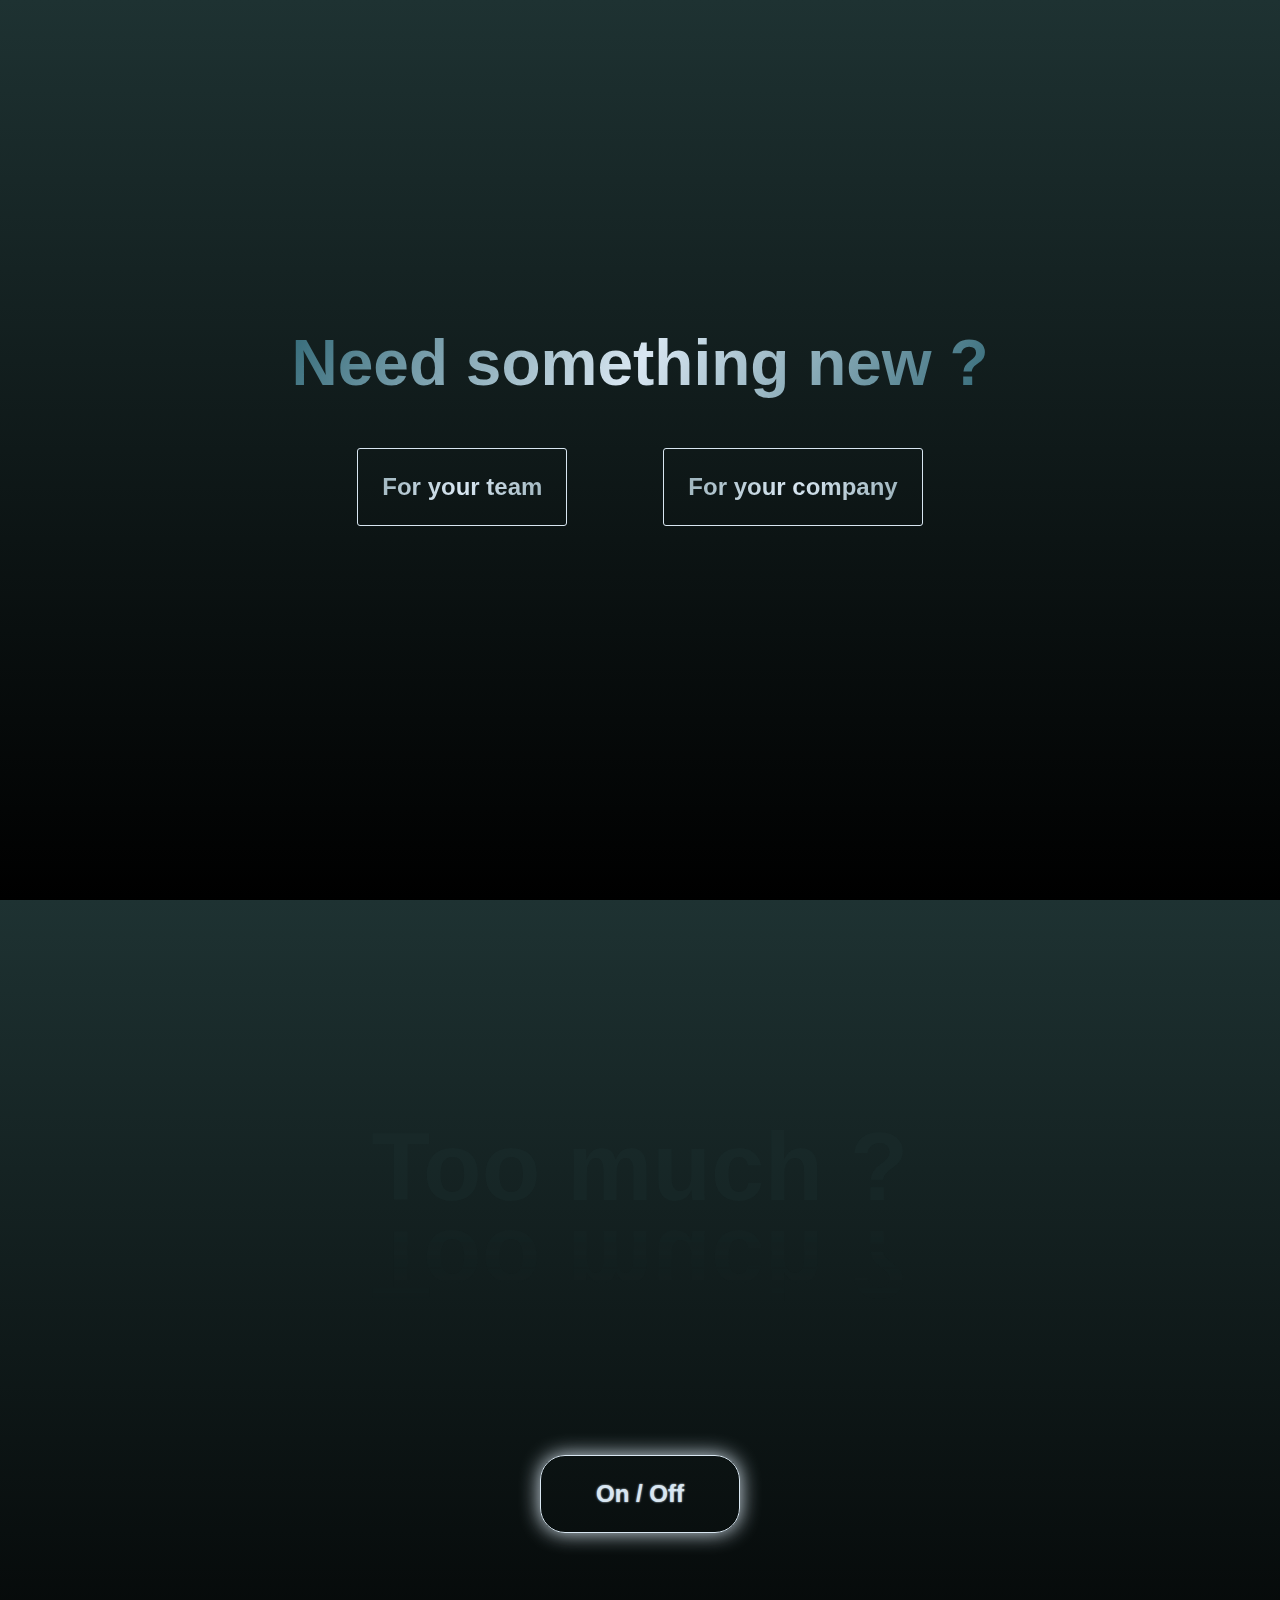
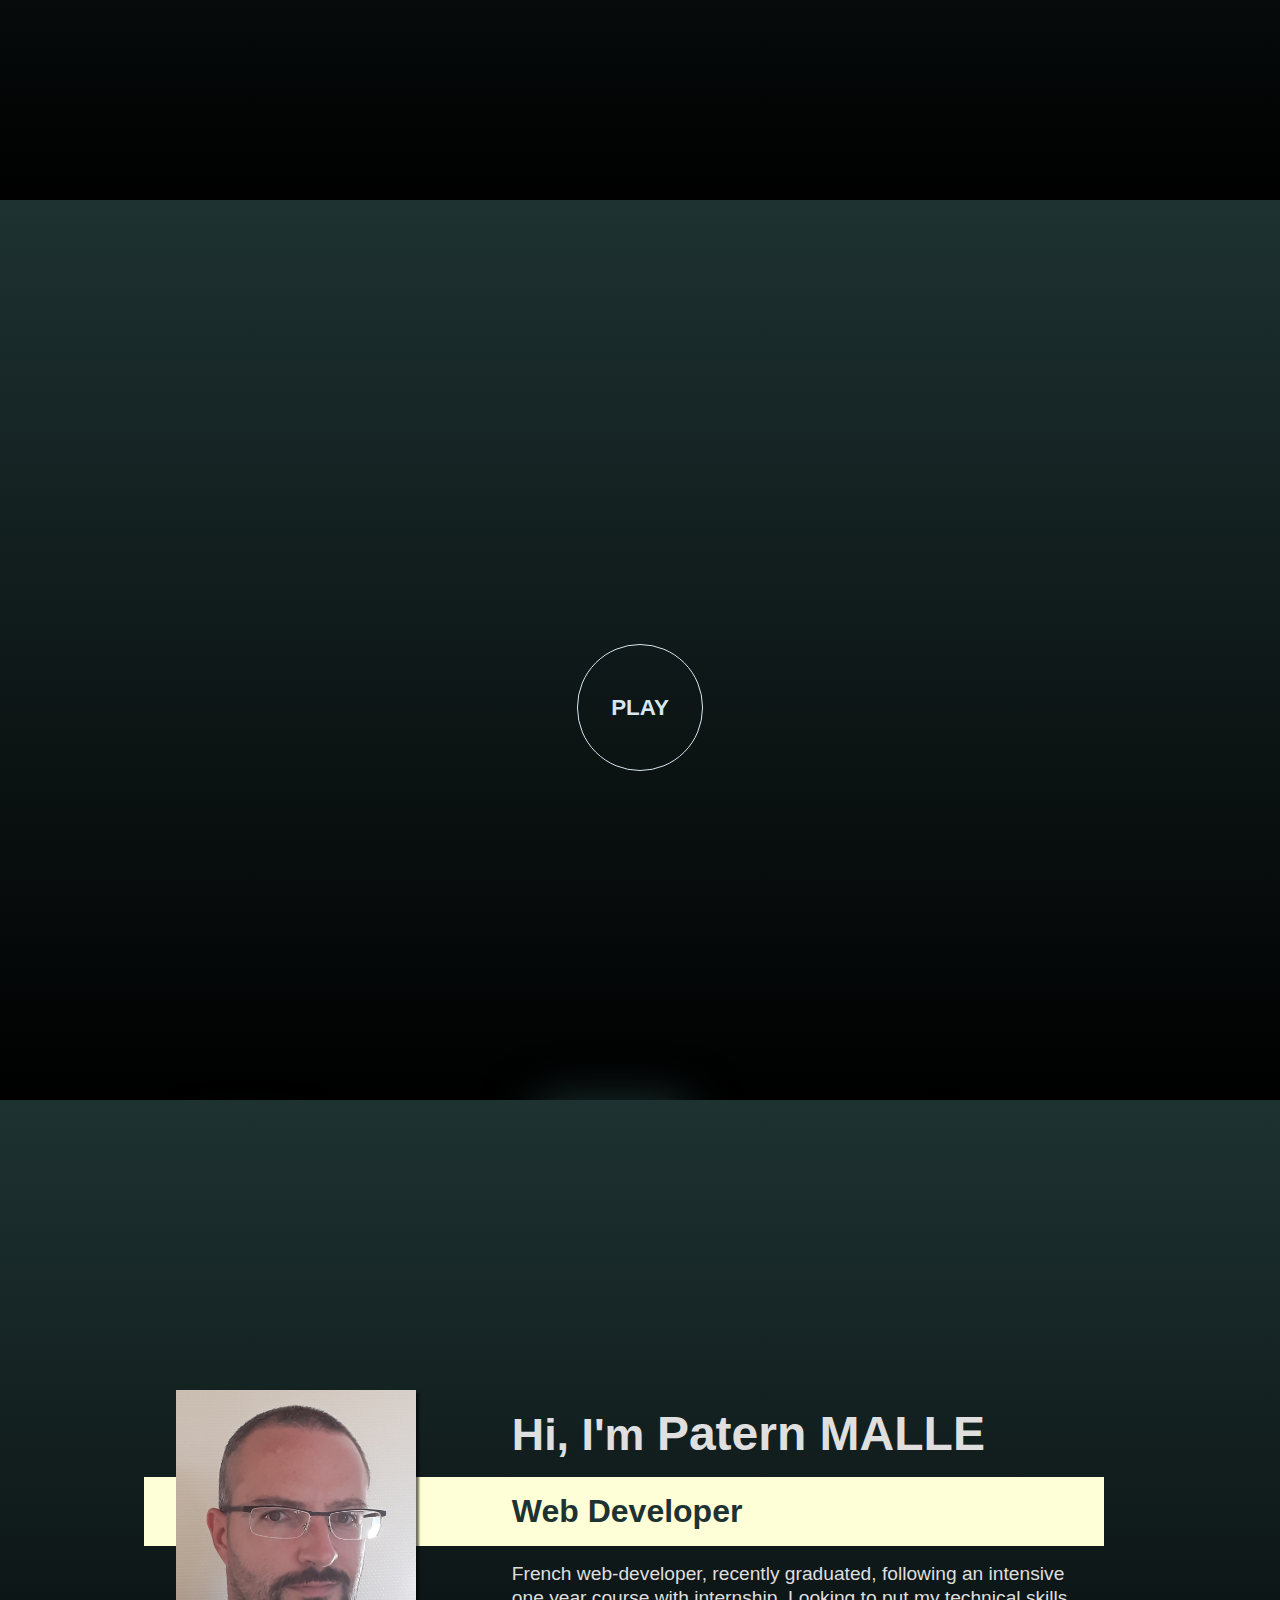
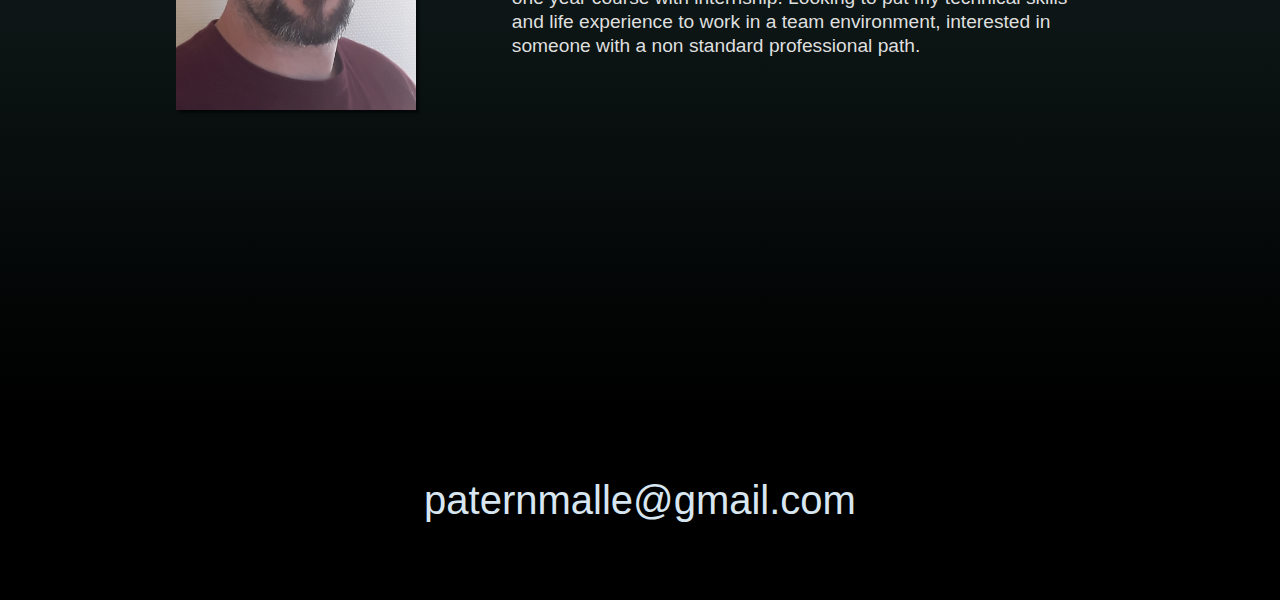
==== index.html @ 7f981d02 "First commit with VScode" ====
<!DOCTYPE html>
<html lang="en">
<head>
    <meta charset="UTF-8">
    <meta http-equiv="X-UA-Compatible" content="IE=edge">
    <meta name="viewport" content="width=device-width, initial-scale=1.0">
    <title>Portfolio</title>
    <link rel="stylesheet" href="style.css">
    <script src="app.js" defer></script>    <!-- Here we use 'defer' instead of putting script at the end -->
</head>

<body>
    <div class="wrapper">
        <!-- Screen 1 - Welcome -->
        <div class="screen s1">
            <h1 id="welcomeText" class="glitchy">Need something new ?</h1>
            <div id="boxes"></div>
            <div id="needsContainer">
                <h6 class="needOption">For your team</h6>
                <h6 class="needOption">For your company</h6>
            </div>
        </div>

        <!-- Screen 2 - Too much -->
        <div class="screen s2">
            <h2 contenteditable="true" spellcheck="false" id="effect" class="off">Too much ?</h2>
            <label id="onOff" >
                <input type="checkbox" checked="true" onclick="toggle()">
                <h6 id="onOffButton">On / Off</h6>
            </label>
        </div>

        <!-- Screen 3 - Dispensable animations -->
        <div class="screen s3">
            <div class="titleContainer" >

                <div class="swipe3 Dispensable">
                    <h1 class="text3 Dispensable">Dispensable</h1>
                </div>

                <div class="swipe3 Animations">
                    <h1 class="text3 Animations"> animations</h1>
                </div>

                <!-- <div class="rotation QuestionMark"> -->
                    <h1 class="text3 QuestionMark"> ?</h1>
                <!-- </div> -->

            </div>

            <button id="playButton" onclick=playAnimation()>PLAY</button>

            <div class="animation-area">
                <ul class="box-area">
                    <li></li>
                    <li></li>
                    <li></li>
                    <li></li>
                    <li></li>
                    <li></li>
                </ul>
            </div>
        </div>

        <!-- Screen 4 - Contact me -->
        <div class="screen s4">
            <div class="card">
                <img src="assets/portrait.png" class="portrait">
                <div class="content">
                    <h1 class="hello">Hi, I'm <strong class="name">Patern MALLE</strong></h1>
                    <h2 class="webDev">Web Developer</h2>
                    <p class="sumUp">French web-developer, recently graduated, following an intensive one year course with internship. Looking to put my technical skills and life experience to work in a team environment, interested in someone with a non standard professional path.</p>
                </div>
            </div>
        </div>

        <footer class="screen s5" id="footer">
            <a href="mailto:paternmalle@gmail.com" class="footer_link">paternmalle@gmail.com</a>
        </footer>
    </div> 

    
</body>
</html>
---- style.css ----
/* ===============================================================================================
SUMMARY
==================================================================================================
    General styling
    Screen 1 => Welcome
    Screen 2 => Too much
    Screen 3 => Dispensable animations
    Screen 4 => My presentation
    Screen 5
    Footer => Contact me
*/


/* ===============================================================================================================
    General styling
================================================================================================================ */
* {
    box-sizing: border-box;
    font-family: 'Roboto', sans-serif;
    margin: 0;
    padding: 0;
}

.wrapper {
    width: 100%;
    position: relative;
}

.wrapper .screen {
    position: sticky;
    top: 0;
    width: 100vw;
    height: 100vh;
    background-size: cover;
}

.screen {
    display: flex;
    flex-direction: column;
    justify-content: center;
    align-items: center;
}


/* ===============================================================================================================
    Screen 1 - Welcome
================================================================================================================ */
.s1 {
    overflow: hidden;   /* no more glitch box outside screen */
}
#welcomeText {
    /* border: 1px solid white; */
    font-size: 4em;
    font-weight: 900;
    background-size: 100%;
    background-repeat: repeat;
    background-image: linear-gradient(120deg, rgb(53, 107, 121) 0%, rgba(216,230,241,1) 50%, rgb(53, 107, 121, 1) 100%);
    -webkit-background-clip: text;
    -webkit-text-fill-color: transparent; 
    -moz-background-clip: text;
    -moz-text-fill-color: transparent;
}

#welcomeText:hover + #boxes .box {
    opacity: 1;
}
#boxes {
    max-width: 100vw;
    background: red;
}
.box {
    position: absolute;
    background: linear-gradient(0deg, rgba(0,0,0,1) 0%, rgba(30,50,50,1) 100%);
    background-attachment: fixed;
    opacity: 0;
}

#needsContainer {
    display: flex;
}

.needOption {
    border: 1px solid rgba(216,230,241,1);
    border-radius: 3px;
    display: flex;
    font-size: 1.5rem;
    font-weight: 900;
    text-align: center;
    padding: 1em;
    margin: 2em;

    background-size: 100%;
    background-repeat: repeat;
    background-image: linear-gradient(120deg, rgb(136, 162, 170) 0%, rgba(216,230,241,1) 50%, rgb(136, 162, 170, 1) 100%);
    -webkit-background-clip: text;
    -webkit-text-fill-color: transparent; 
    -moz-background-clip: text;
    -moz-text-fill-color: transparent;
}


/* ===============================================================================================================
    Screen 2 - Too much
================================================================================================================ */
#effect.off {
    position: relative;
    font-size: 6rem;
    color: rgba(30, 50, 50, 0.3);
    outline: none;
    line-height: 1em;
    -webkit-box-reflect: below 1px linear-gradient(transparent, rgba(0, 0, 0, 0.5));
}

#effect.on {
    position: relative;
    font-size: 6rem;
    color: rgb(53, 107, 121);

    -webkit-box-reflect: below 1px linear-gradient(transparent, rgba(0, 0, 0, 0.3));
    line-height: 1em;
    outline: none;
    animation: animate 5s linear infinite;
}

@keyframes animate {
    0%, 18%, 20%, 50.1%, 60%, 65.1%, 80%, 90.1%, 92% {
        color:rgba(216,230,241,1);
        text-shadow: none;
    }
    18.1%, 20.1%, 30%, 50%, 60.1%, 65%, 80.1%, 90%, 92.1%, 100% {
        color: rgb(226, 226, 226);
        text-shadow:    0 0 10px rgb(157, 209, 223),
                        0 0 20px rgb(157, 209, 223),
                        0 0 40px rgb(157, 209, 223),
                        0 0 80px rgb(157, 209, 223),
                        0 0 160px rgb(157, 209, 223);
    }
}

/* On/Off Button //////////////////////// */
#onOff {
    margin-top: 12em;
    display: flex;
    justify-content: center;
}

#onOffButton {
    border: 1px solid rgba(216,230,241,1);
    border-radius: 25px;
    font-size: 1.5rem;
    font-weight: 900;
    padding: 1em;
    margin: 2em;

    width: 200px;
    text-align: center;

    color: rgba(216,230,241,1);
    box-shadow: 0 0 1px rgba(216,230,241,1);
}

input {
    -webkit-appearance: none;
}

input:checked:hover + #onOffButton {
    text-shadow: 0 0 5px rgba(216,230,241,1);
    box-shadow: 0 0 40px rgba(216,230,241,1);
    transition: ease-in 200ms;
}

input:checked + #onOffButton {
    color: rgba(216,230,241,1);
    text-shadow: 0 0 2px rgba(216,230,241,1);
    box-shadow: 0 0 20px rgba(216,230,241,1);
    transition: ease-in 200ms;
}


/* ===============================================================================================================
    Screen 3 - Dispensable animations
================================================================================================================ */

.titleContainer {
    visibility: hidden;
    /* visibility: visible; */
    display: flex;
    padding: 1em;
    margin: 1em;
    /* outline: 1px solid greenyellow;
    color: greenyellow; */
}
.titleContainer.clicked {
    /* outline: 2px solid red; */
    visibility: visible;
    color: rgba(216,230,241,1);
    display: flex;
    padding: 1em;
    margin: 1em;
}
.text3 {
    font-size: 2em;
    line-height: 1;
    font-weight: 900;
    padding: 0.3em;
}
.text3.clicked {
    display: block;
    color: #FFF;
    font-size: 2em;
    line-height: 1;
    font-weight: 900;
    /* text-transform: uppercase; */
    padding: 0.3em;
}

/* DISPENSABLE ////////////////////////////////////// */
.swipe3.Dispensable.clicked {
    position: relative;
    width: fit-content;
}
.swipe3.Dispensable.clicked::after {
    display: block;
    content: '';
    position: absolute;
    top: 48%;
    left: 0;
    right: 100%;
    width: 0%;
    height: 5%;
    background: linear-gradient(-90deg, rgb(66, 95, 95) 0%, rgb(255, 255, 255) 100%);
    animation: swipe 0.5s ease-out 0.1s forwards;
    box-shadow: 0 0 20px rgba(216,230,241,1);
}
.text3.Dispensable.clicked {
    opacity: 0;
    animation: fade 3s ease-in 0.3s forwards;
}

/* ANIMATIONS ///////////////////////////////////////// */
.swipe3.Animations.clicked {
    position: relative;
    width: fit-content;  
}
.swipe3.Animations.clicked::after {
    display: block;
    content: '';
    position: absolute;
    top: 48%;
    left: 0;
    right: 100%;
    width: 0%;
    height: 5%;
    background: linear-gradient(-90deg, rgb(66, 95, 95) 0%, rgb(255, 255, 255) 100%);
    animation: swipe 0.5s ease-out 0.7s forwards;
    box-shadow: 0 0 20px rgba(216,230,241,1);
}
.text3.Animations.clicked {
    opacity: 0;
    animation: fade 3s ease-in 1s forwards;
}

/* Keyframes /////////////////////// */
@keyframes fade {
    from { opacity: 0; }
    to { opacity: 1; }
}
@keyframes swipe {
    0% {
        right: 100%;
        left: -4000%;
        width: 500%;
    }
    50% {
        right: 0;
        left: 0;
        width: 100%;
    }
    100% {
        right: 0;
        left: 100%;
        width: 0%;
    }
}

/* QUESTION MARK /////////////////////////////////////// */
.text3.QuestionMark.clicked {
    position: relative;
    top: 0;
    left: 1000px;
    animation: turn-fall 2s ease 1.5s 1 normal forwards;
}

@keyframes turn-fall {
    0% {
        position: relative;
        left: 1000px;
		transform: rotate(1440deg);
        top: 0;
	}
    25% {
        top: -300%;
    }
    50% {
        transform: rotate(-1440deg);
		position: relative;
        left: -1000px;
        top: 0;
    }
    75% {
        top: -300%;
    }
	100% {
        transform: rotate(1440deg);
		position: relative;
        top: 0;
        left: 0;
	}
}

/* Play Button ///////////////////////////////////////////////////////////////////////// */
#playButton {
    all: unset;

    margin-top: 12em;
    display: flex;
    align-items: center;
    justify-content: center;

    border: 1px solid rgba(216,230,241,1);
    border-radius: 50%;
    font-size: 1.4rem;
    font-weight: 900;
    padding: 1em;
    margin: 2em;

    width: 5rem;
    height: 5rem;
    text-align: center;

    color: rgba(216,230,241,1);

    animation: waiting 2s infinite;
}

#playButton:active {
    transform: translateY(3px);
}

@keyframes waiting {
    0% {
        box-shadow: 0 0 0 0 rgba(216,230,241,1);
    }
    50% {
        box-shadow: 0 0 15px 0 rgba(216,230,241,1);
    }
    100% {
        box-shadow: 0 0 0 0 rgba(216,230,241,1);
    }
}

#playButton:hover {
    animation: pulse 1s infinite;
}
@keyframes pulse {
    0% {
        box-shadow: 0 0 0 0 rgba(216,230,241,1);
    }
    70% {
        box-shadow: 0 0 0 30px rgba(110, 101, 66, 0);
    }
    100% {
        box-shadow: 0 0 0 0 rgba(204, 169, 44, 0);
    }
}

/* Background animation ///////////////////////////////////////////////////// */
.box-area {
	position: absolute;
	top: 0;
	left: 0;
	width: 100%;
	height: 100%;
	/* overflow: hidden; */
    z-index: -1;
}
.box-area li {
	position: absolute;
	display: block;
	list-style: none;
	width: 25px;
	height: 25px;
	background: linear-gradient(0deg, rgba(0, 0, 0, 0.5) 0%, rgba(30, 50, 50, 0.5) 100%);
	animation: turnAscension 20s linear infinite;
	bottom: -150px;
	box-shadow: 0px 0px 50px rgba(30, 50, 50, 1);
    border-radius: 0%;     /* Round or not */
}
.box-area li:nth-child(1) {
	left: 86%;
	width: 80px;
	height: 80px;
	animation-delay: 0s;
}
.box-area li:nth-child(2) {
	left: 12%;
	width: 30px;
	height: 30px;
	animation-delay: 1.5s;
	animation-duration: 10s;
}
.box-area li:nth-child(3) {
	left: 70%;
	width: 100px;
	height: 100px;
	animation-delay: 5.5s;
}
.box-area li:nth-child(4) {
	left: 42%;
	width: 150px;
	height: 150px;
	animation-delay: 0s;
	animation-duration: 15s;
}
.box-area li:nth-child(5) {
	left: 65%;
	width: 40px;
	height: 40px;
	animation-delay: 0s;
}
.box-area li:nth-child(6) {
	left: 15%;
	width: 110px;
	height: 110px;
	animation-delay: 3.5s;
}
@keyframes turnAscension {
	0% {
		transform: translateY(0) rotate(0deg);
		opacity: 1;
	}
	100% {
		transform: translateY(-800px) rotate(360deg);
		opacity: 0;
	}
}


/* ===============================================================================================================
    Screen 4 - Contact me
================================================================================================================ */
.card {
    width: 80vw;
    display: flex;
    flex-direction: row;
    color: rgb(223, 223, 223);
    justify-content: space-evenly;
}
.portrait {
    width: 15rem;
    height: 20rem;
    object-fit: cover;
    z-index: 20;
    box-shadow: 3px 3px 2px 0px rgba(0, 0, 0, 0.561);
}
.content {
    /* width: 100%; */
}
.hello {
    padding: 1rem 3rem;
    font-size: 2.8rem;
}
.name {
    font-size: 3rem;
    font-weight: 800;
}

.webDev {
    position: relative;
    font-size: 2rem;
    font-weight: 900;
    color: rgba(30,50,50,1);
    padding: 1rem 3rem;
}
.webDev::before {
    background: rgb(255, 255, 215);
    display: block;
    content: '';
    font-size: 1rem;

    position: absolute;
    top: 0;
    bottom: 0;
    left: -20rem;
    right: 0rem;
    /* width: calc(100% + 20rem); */
    /* left: calc(-100% - 20rem);
    right: calc(-100% - 5rem); */
    z-index: -1;
    /* outline: 1px solid red; */
}

.sumUp {
    max-width: 60ch;
    font-size: 1.2rem;
    line-height: 1.5rem;
    padding: 1rem 1rem 1rem 3rem;
}


/* Screens Background ///////////////////////////////////////////////////////////////////////////////////////////////////////////// */
.wrapper .screen:nth-child(1) {
    background: linear-gradient(0deg, rgba(0,0,0,1) 0%, rgba(30,50,50,1) 100%);
}
.wrapper .screen:nth-child(2) {
    background: linear-gradient(0deg, rgba(0,0,0,1) 0%, rgba(30,50,50,1) 100%);
}
.wrapper .screen:nth-child(3) {
    background: linear-gradient(0deg, rgba(0,0,0,1) 0%, rgba(30,50,50,1) 100%);
}
.wrapper .screen:nth-child(4) {
    background: linear-gradient(0deg, rgba(0,0,0,1) 0%, rgba(30,50,50,1) 100%);
}
.wrapper .screen:nth-child(5) {
    background-color: #00779D;
}
.wrapper .screen:nth-child(6) {

}


/* ===============================================================================================================
    Footer 
================================================================================================================ */
#footer {
    width: 100vw;
    height: 5vh;
    background-color: black;
    /* background: linear-gradient(0deg, rgba(0,0,0,1) 0%, rgba(30,50,50,1) 100%); */
    padding: 2.5em;
    font-size: 2.5em;
    text-align: center;
}

.footer_link {
    color: rgba(216,230,241,1);
    text-decoration: none;
}

.footer_link:hover {
    /* text-decoration: underline; */
    /* transform: scale(1.15); */
    font-size: 1.1em;
    opacity: .7;
}
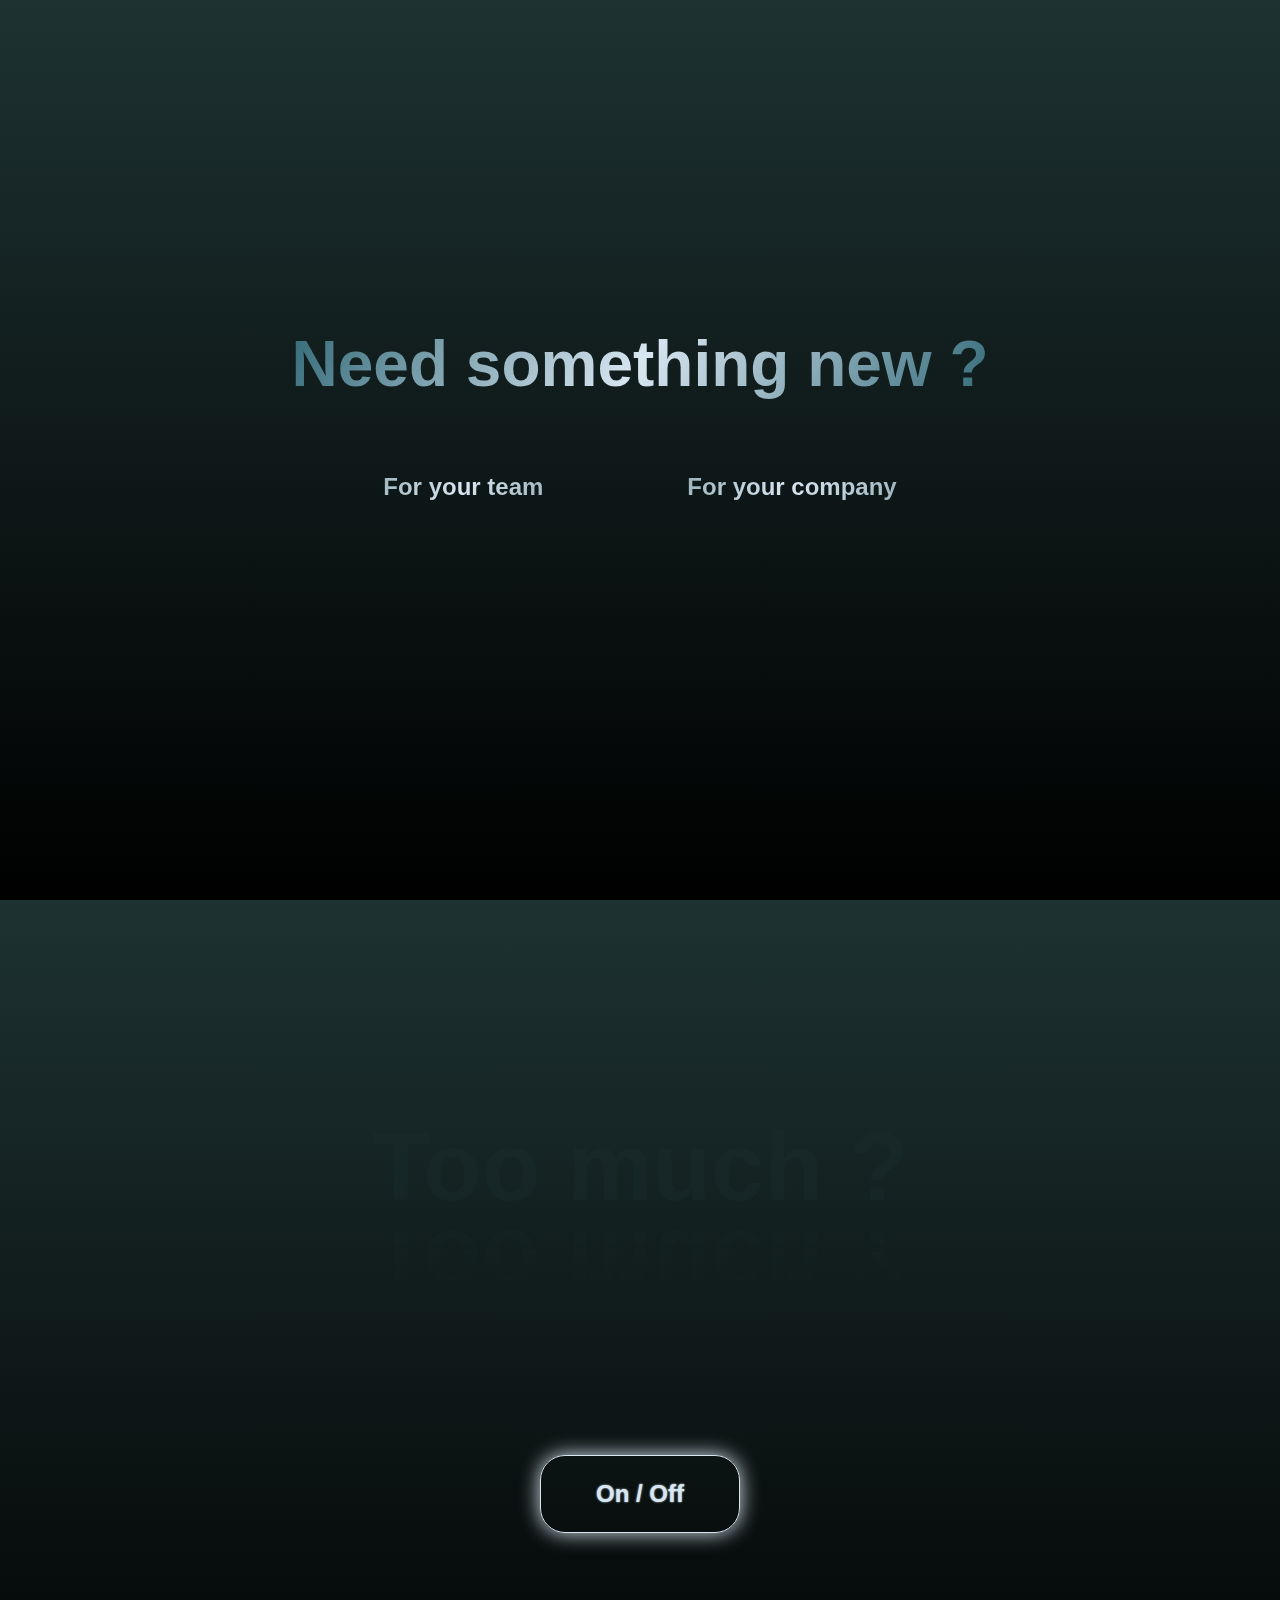
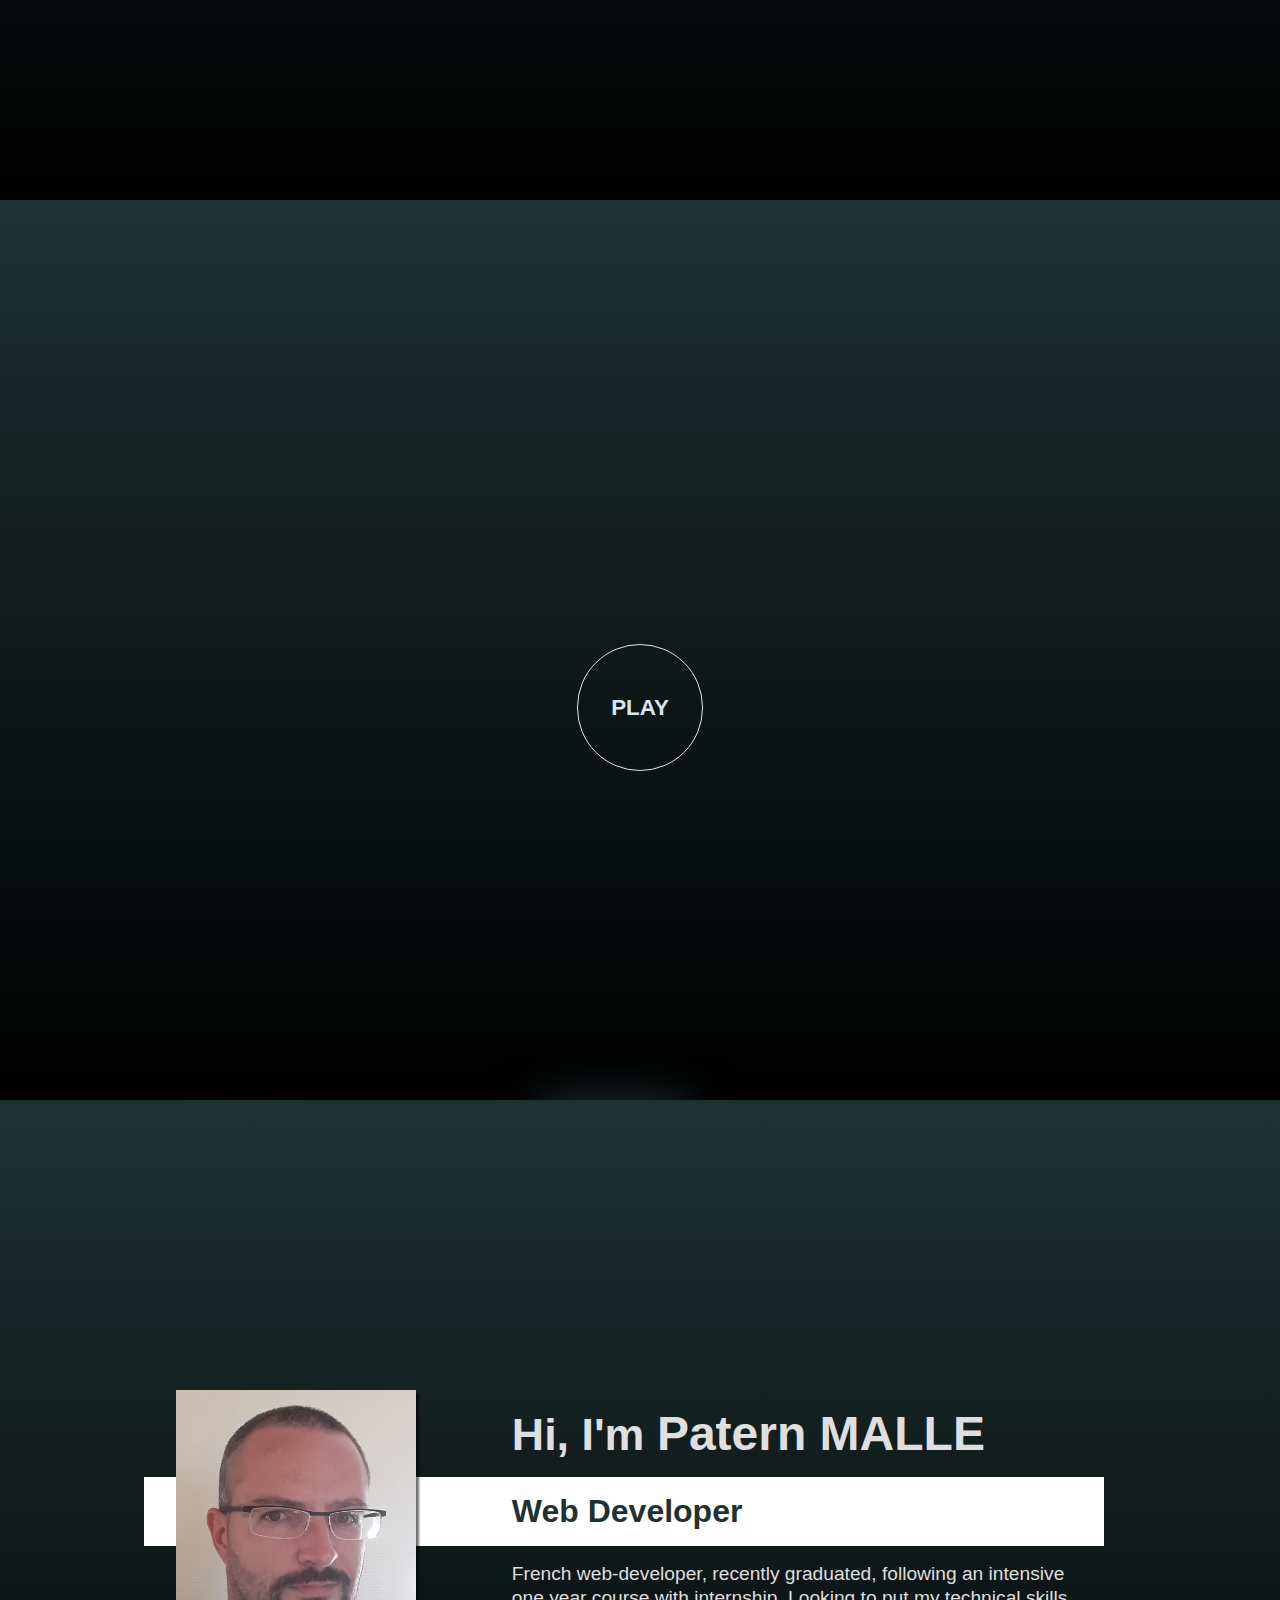
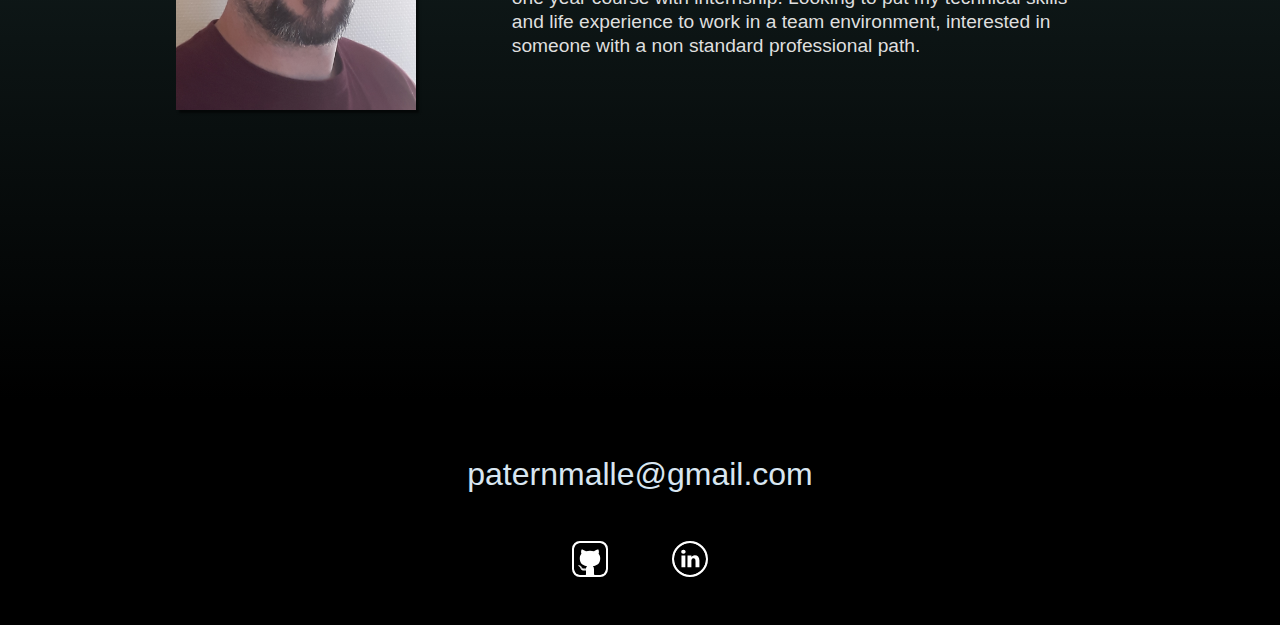
==== commit de92610d: "Social links added." ====
--- a/index.html
+++ b/index.html
@@ -76,6 +76,10 @@
 
         <footer class="screen s5" id="footer">
             <a href="mailto:paternmalle@gmail.com" class="footer_link">paternmalle@gmail.com</a>
+            <div id="social-icons-container">
+                 <a href="https://github.com/Patern14"><img src="assets/github.svg" alt="github icon" class="social-icon footer_link" id="github-icon"></a>
+                 <a href="https://www.linkedin.com/feed/"><img src="assets/linkedin.svg" alt="linkedin icon" class="social-icon footer_link" id="linkedin-icon"></a>
+            </div>
         </footer>
     </div> 
 
--- a/style.css
+++ b/style.css
@@ -46,10 +46,9 @@
     Screen 1 - Welcome
 ================================================================================================================ */
 .s1 {
-    overflow: hidden;   /* no more glitch box outside screen */
+    overflow: hidden;   /* no more glitch boxes outside screen */
 }
 #welcomeText {
-    /* border: 1px solid white; */
     font-size: 4em;
     font-weight: 900;
     background-size: 100%;
@@ -66,7 +65,6 @@
 }
 #boxes {
     max-width: 100vw;
-    background: red;
 }
 .box {
     position: absolute;
@@ -80,8 +78,8 @@
 }
 
 .needOption {
-    border: 1px solid rgba(216,230,241,1);
-    border-radius: 3px;
+    /* border: 1px solid rgba(216,230,241,1);
+    border-radius: 3px; */
     display: flex;
     font-size: 1.5rem;
     font-weight: 900;
@@ -483,7 +481,7 @@
     padding: 1rem 3rem;
 }
 .webDev::before {
-    background: rgb(255, 255, 215);
+    background: rgb(255, 255, 255);
     display: block;
     content: '';
     font-size: 1rem;
@@ -533,26 +531,40 @@
     Footer 
 ================================================================================================================ */
 #footer {
+    display: flex;
     width: 100vw;
-    height: 5vh;
+    height: 25vh;
     background-color: black;
-    /* background: linear-gradient(0deg, rgba(0,0,0,1) 0%, rgba(30,50,50,1) 100%); */
-    padding: 2.5em;
-    font-size: 2.5em;
+    padding: 2rem;
+    font-size: 2rem;
     text-align: center;
 }
 
 .footer_link {
     color: rgba(216,230,241,1);
     text-decoration: none;
+    margin: 2rem 2rem 1rem 2rem;
 }
 
 .footer_link:hover {
-    /* text-decoration: underline; */
-    /* transform: scale(1.15); */
-    font-size: 1.1em;
-    opacity: .7;
-}
-
-
-
+    text-decoration: underline;
+    opacity: 0.7;
+}
+#social-icons-container {
+    display: flex;
+}
+.social-icon {
+    border: 2px solid white;
+    height: 4vh;
+    background: rgb(255, 255, 255);
+    /* margin: 2rem; */
+}
+#github-icon {
+    border-radius: 22%;
+}
+#linkedin-icon {
+    border-radius: 50%;
+}
+
+
+
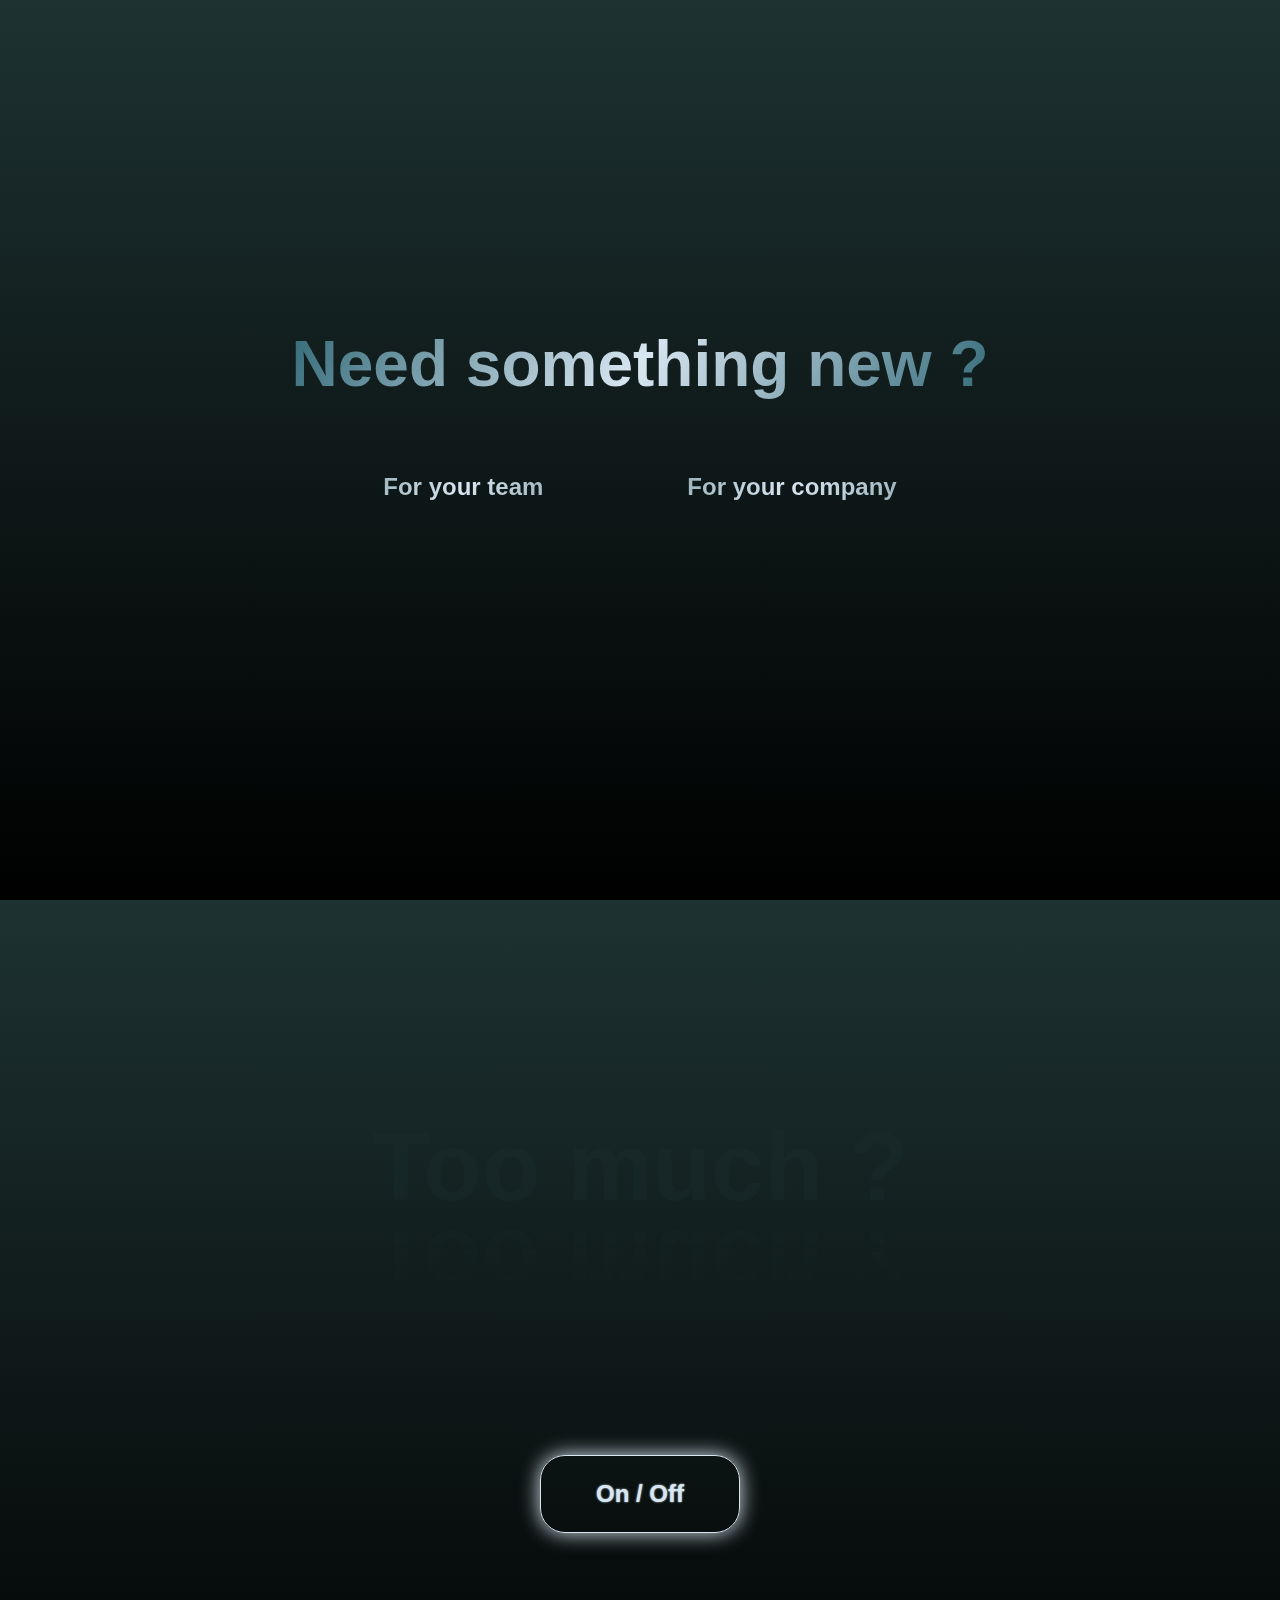
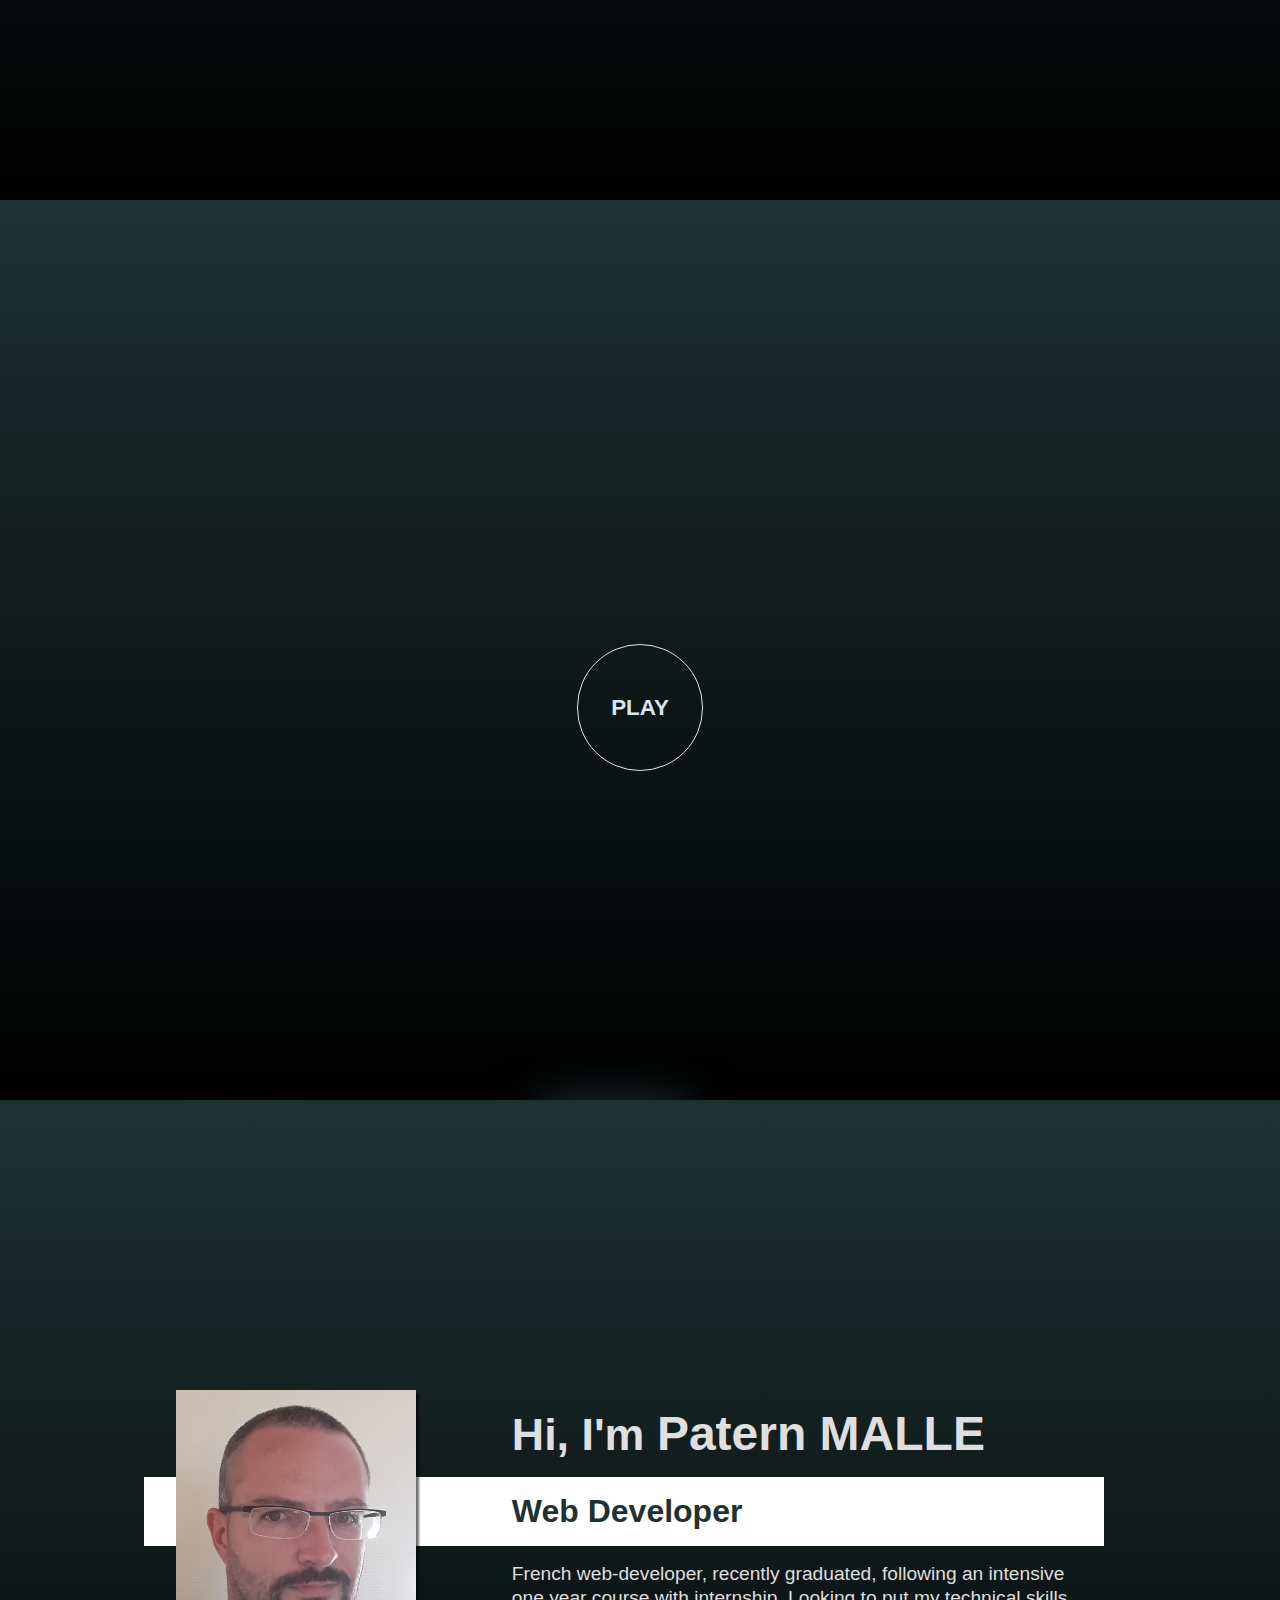
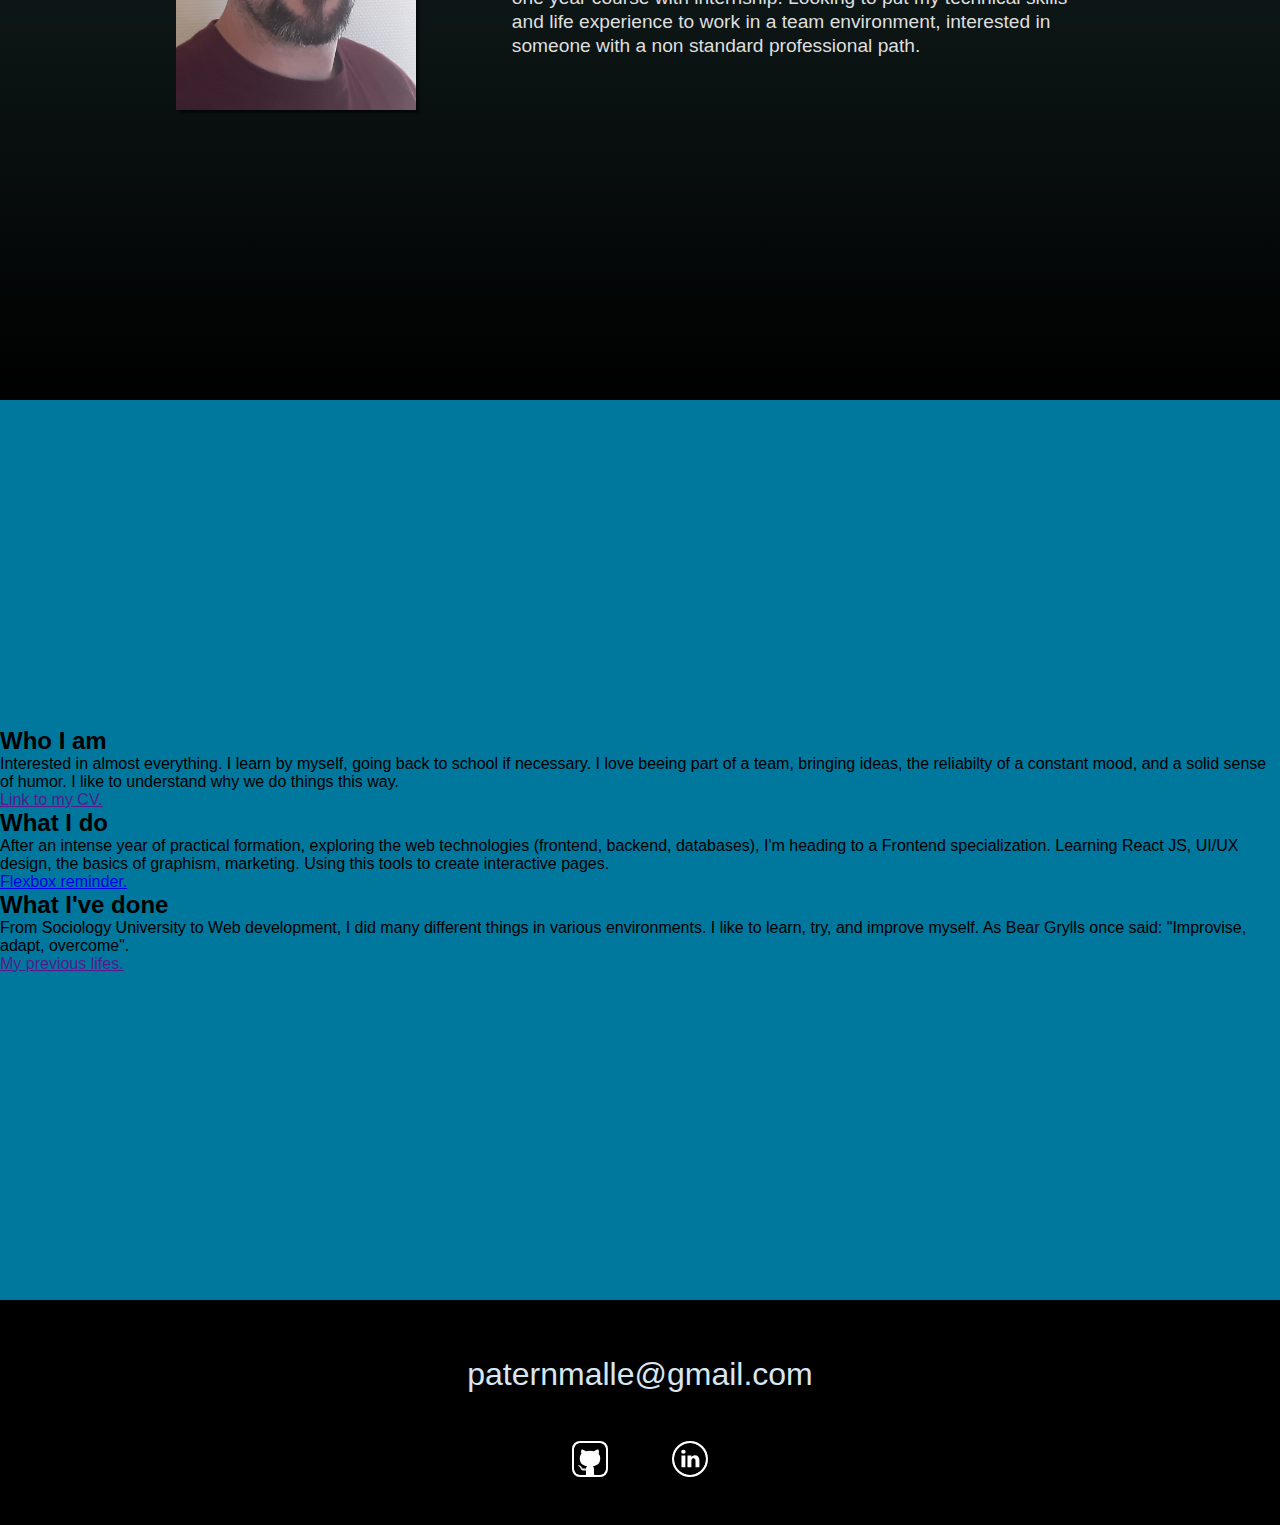
==== commit 4be9db5a: "Screen 5, first try." ====
--- a/index.html
+++ b/index.html
@@ -7,6 +7,7 @@
     <title>Portfolio</title>
     <link rel="stylesheet" href="style.css">
     <script src="app.js" defer></script>    <!-- Here we use 'defer' instead of putting script at the end -->
+    <meta name="description" content="My portfolio's landing page."/>
 </head>
 
 <body>
@@ -74,11 +75,32 @@
             </div>
         </div>
 
-        <footer class="screen s5" id="footer">
+        <!-- Screen 5 - What I do -->
+        <div class="screen s4">
+            <div id="whatIdo-container">
+                <div class="whatIdo-item">
+                    <h2>Who I am</h2>
+                    <p>Interested in almost everything. I learn by myself, going back to school if necessary. I love beeing part of a team, bringing ideas, the reliabilty of a constant mood, and a solid sense of humor. I like to understand why we do things this way.</p>
+                    <a href="">Link to my CV.</a>
+                </div>
+                <div class="whatIdo-item" id="central-item">
+                    <h2>What I do</h2>
+                    <p>After an intense year of practical formation, exploring the web technologies (frontend, backend, databases), I'm heading to a Frontend specialization. Learning React JS, UI/UX design, the basics of graphism, marketing. Using this tools to create interactive pages.</p>
+                    <a href="https://patern14.github.io/Flexbox-reminder/">Flexbox reminder.</a>
+                </div>
+                <div class="whatIdo-item">
+                    <h2>What I've done</h2>
+                    <p>From Sociology University to Web development, I did many different things in various environments. I like to learn, try, and improve myself. As Bear Grylls once said: "Improvise, adapt, overcome".</p>
+                    <a href="">My previous lifes.</a>
+                </div>
+            </div>
+        </div>
+
+        <footer class="screen s6" id="footer">
             <a href="mailto:paternmalle@gmail.com" class="footer_link">paternmalle@gmail.com</a>
             <div id="social-icons-container">
                  <a href="https://github.com/Patern14"><img src="assets/github.svg" alt="github icon" class="social-icon footer_link" id="github-icon"></a>
-                 <a href="https://www.linkedin.com/feed/"><img src="assets/linkedin.svg" alt="linkedin icon" class="social-icon footer_link" id="linkedin-icon"></a>
+                 <a href="https://www.linkedin.com/in/paterne-malle-57bb4818a/"><img src="assets/linkedin.svg" alt="linkedin icon" class="social-icon footer_link" id="linkedin-icon"></a>
             </div>
         </footer>
     </div> 
